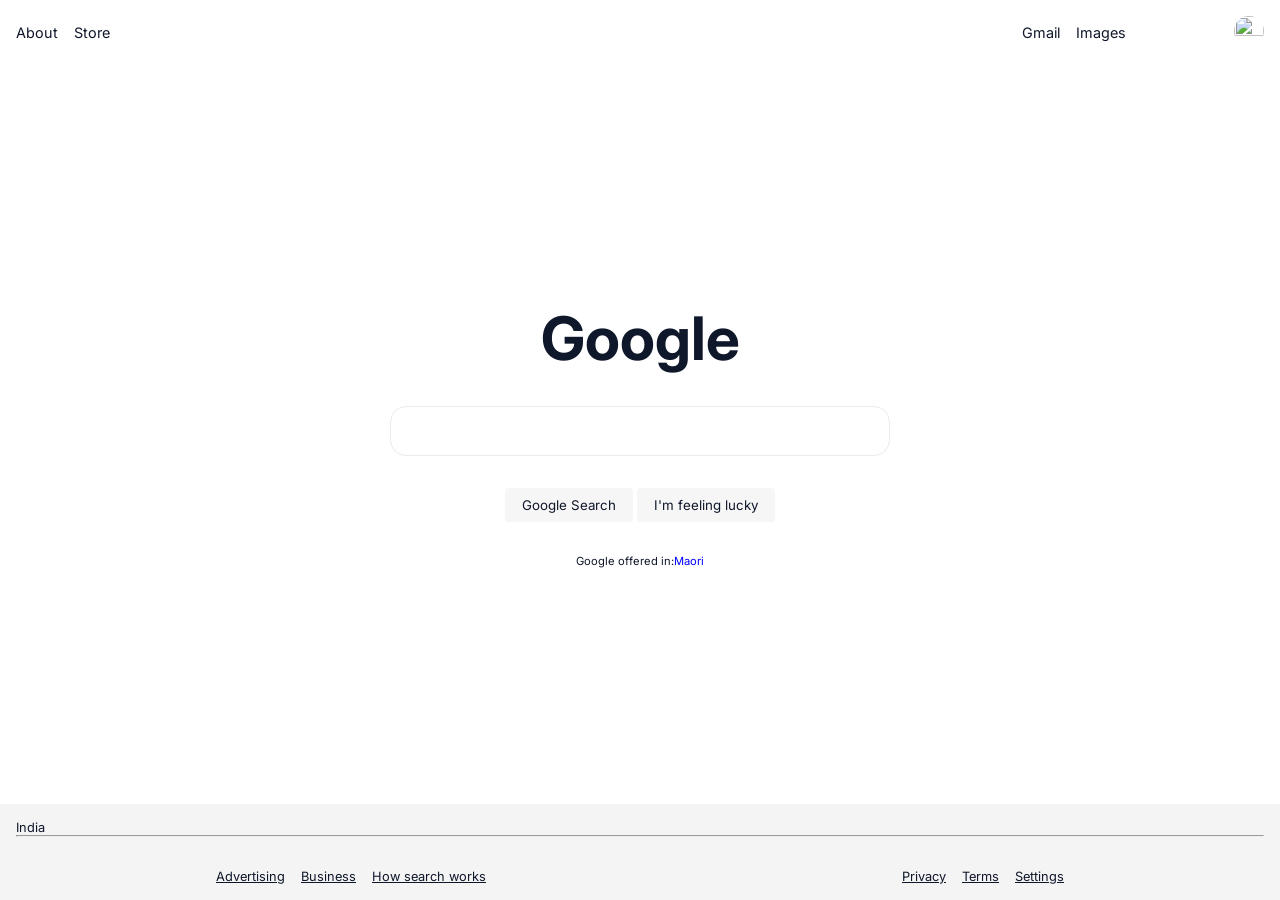
==== index.html @ d40117af "Add files via upload" ====
<!DOCTYPE html>
<html lang="en">
<head>
    <meta charset="UTF-8">
    <meta name="viewport" content="width=device-width, initial-scale=1.0">
    <title>mygoogle-home page</title>
    <link rel="stylesheet" href="styles.css">
    <link rel="preconnect" href="https://fonts.googleapis.com">
<link rel="preconnect" href="https://fonts.gstatic.com" crossorigin>
<link href="https://fonts.googleapis.com/css2?family=Inter:ital,opsz,wght@0,14..32,100..900;1,14..32,100..900&family=Poppins:ital,wght@0,100;0,200;0,300;0,400;0,500;0,600;0,700;0,800;0,900;1,100;1,200;1,300;1,400;1,500;1,600;1,700;1,800;1,900&display=swap" rel="stylesheet">
<link rel="stylesheet" href="https://cdnjs.cloudflare.com/ajax/libs/font-awesome/7.0.1/css/all.min.css" integrity="sha512-2SwdPD6INVrV/lHTZbO2nodKhrnDdJK9/kg2XD1r9uGqPo1cUbujc+IYdlYdEErWNu69gVcYgdxlmVmzTWnetw==" crossorigin="anonymous" referrerpolicy="no-referrer" />
</head>
<body>
    <header>
        <div class="nav-container">
            <a href="https://www.youtube.com/watch?v=Eb3lOiukwAQ&t=6220s" target="_blank" class="text-link" ><p>About</p></a>
            <a href="https://www.youtube.com/watch?v=Eb3lOiukwAQ&t=6220s" target="_blank" class="text-link"><p>Store</p></a>
            </div>
        <nav class="nav-container">
            <a href="https://www.youtube.com/watch?v=Eb3lOiukwAQ&t=6220s" target="_blank" class="text-link"><p>Gmail</p></a>
            <a href="https://www.youtube.com/watch?v=Eb3lOiukwAQ&t=6220s"target="_blank" class="text-link"><p>Images</p></a>
            <a href="#" class="text-icon"><i class="fa-sharp-duotone fa-solid fa-flask"></i></a></a>
            <a href="#" class="text-icon"><i class="fa-solid fa-braille"></i></a>
            <button class="image-button">
                <img src="/public/ferd.jpeg">
            </button>
        </nav>
        </header>
        <main>
            <h1 class="google-head">Google</h1>
            <div class="input-bar">
                 <i class="fa-solid fa-magnifying-glass"></i>
                <input title="search"/>
                <div>
                <button class="icon-text">
               <i class="fa-solid fa-microphone"></i>
               </button>
               <button class="icon-text">
                 <i class="fa-solid fa-camera"></i>
                 </button>
            </div>
            </div>
            <div>
                <button class="button-grid"><p>Google Search<p></button>
                <button class="button-grid"><p>I'm feeling lucky</p></button>
                </div>
                <p class="language-text">
                    Google offered in:<a class="language-link">Maori</a>
                </p>
        </main>
        <footer>
                <div >
                    <p>India</p>
                    <hr/>
                </div>
                <div class="footer-grid">
                <div class="footer-link">
                    <a href="#">
                    <p>Advertising</p>
                    </a>
                    <a href="#">
                    <p>Business</p>
                    </a>
                    <a href="#">
                    <p>How search works</p>
                    </a>
                </div>
            <div>
                <div class="footer-link">
                    <a href="#">
                    <p>Privacy</p>
                    </a>
                    <a href="#">
                    <p>Terms</p>
                    </a>
                    <a href="#">
                    <p>Settings</p>
                    </a>
                </div>
            </div>
        </footer>
</body>
</html>
---- styles.css ----
*{
    box-sizing: border-box;
    padding: 0;
    margin: 0;
    font-family: 'Inter',sans-serif;
    color: #0f172a;
}
body{
    font-size: 0.9rem;
    display: flex;
    flex-direction: column;
    min-height: 100vh;
}
header{
    display: flex;
    margin: 0;
    padding: 0;
    justify-content: space-between;
}
.nav-container{
    padding: 1rem;
    gap: 1rem;
    align-items: center;
    display: flex;
}
.text-link{
    color: inherit;
    text-decoration: none;
}
.text-icon{
    color: inherit;
    font-size: 1.1rem;
    aspect-ratio: 1/1;
    border-radius: 100%;
    width: 30px;
    display: grid;
    place-items: center;
    text-decoration: none;
}
.text-icon:hover{
    background-color: rgb(235, 235, 235);
}
.text-link:hover{
    text-decoration:underline ;
}
.image-button{
    border: none;
    background: transparent;
}
.image-button img{
    width: 30px;
    aspect-ratio: 1/1;
    overflow: hidden;
    border-radius: 100%;
}
main{
    flex:1;
    display: flex;
    align-items: center;
    justify-content: center;
    flex-direction: column;
    gap: 2rem;    
}
button{
    cursor: pointer;
}
.input-bar{
    display: flex;
    align-items: center;
    justify-content: center;
    gap: 1rem;
    width: 100%;
    max-width: 500px;
    border-radius: 1 rem;
    border: 1px solid rgb(235, 235, 235) ;
    border-radius: 1rem;
}
.google-head{
    font-size: 60px;
}

.input-bar input{
    flex: 1;
    border: none;
    outline: none;
    padding: 1rem;
    width: 100%;
} 
.input-bar:hover,
.input-bar:focus-within{
    box-shadow: 0 0 4px 1px rgb(235, 235, 235);
}
.input-bar div{
    display: flex;
    align-items: center;
    gap: 1rem;
}
.icon-text{
    background: transparent;
    border: none;
}
.icon-text:hover{
    opacity: 0.6;
}
.button-grid{
    padding: 0.5rem 1rem;
    gap: 1rem;
    border: 1px solid transparent;
    border-radius:0.25rem;
    background: rgb(246, 246, 246);
}
.button-grid:hover{
    border: 1px solid lightgrey;
}
.language-link{
    color: blue;
    cursor: pointer;
}
.language-link:hover{
    text-decoration:underline;
}
.language-text{
    font-size: 0.7rem;
}
footer{
    background-color: rgb(244, 244, 244);
    font-size: 0.8rem;
}
footer > div{
    padding: 1rem;
}
.footer-grid{
    display: flex;
    gap: 1rem;
    align-items: center;
    justify-content: space-around;
}
.footer-link{
    display: flex;
    align-items: center;
    gap: 1rem;
}
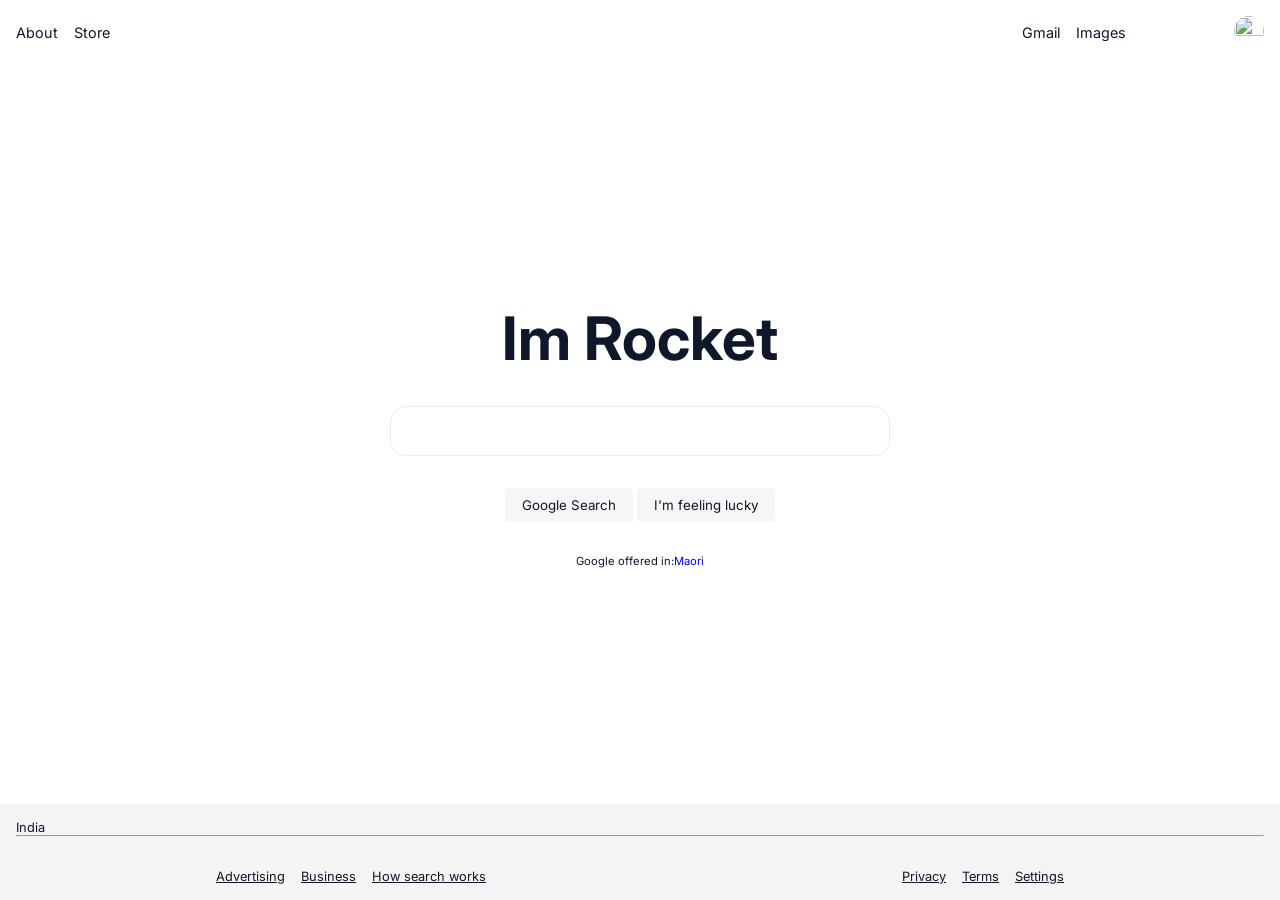
==== commit bbc0dfaa: "first commit" ====
--- a/index.html
+++ b/index.html
@@ -27,7 +27,7 @@
         </nav>
         </header>
         <main>
-            <h1 class="google-head">Google</h1>
+            <h1 class="google-head">Im Rocket</h1>
             <div class="input-bar">
                  <i class="fa-solid fa-magnifying-glass"></i>
                 <input title="search"/>
